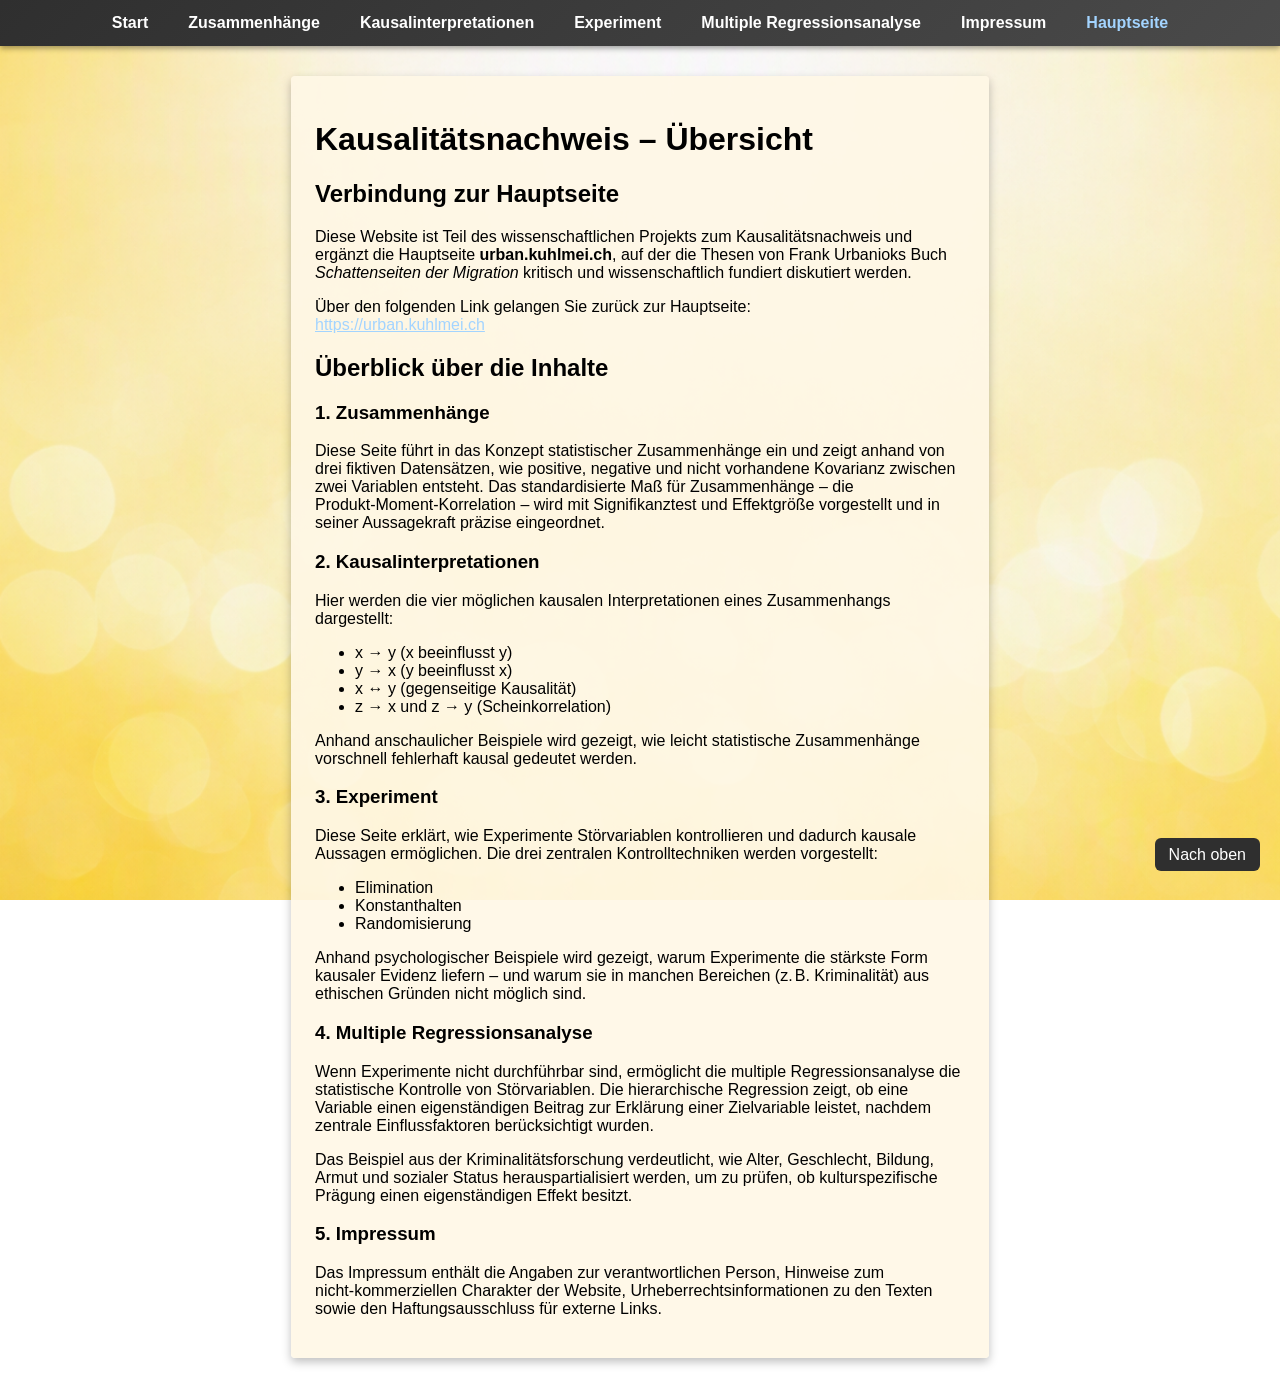
==== index.html @ a0647ce0 "Add files via upload" ====
<!DOCTYPE html>
<html lang="de">
<head>
    <meta charset="UTF-8">

    <title>Kausalitätsnachweis – Wissenschaftlicher Überblick</title>

    <meta name="description" content="Statistische Zusammenhänge, korrekte Kausalinterpretationen, experimentelle Kontrolle und multiple Regression – wissenschaftlicher Überblick.">

    <meta name="viewport" content="width=device-width, initial-scale=1.0">

    <!-- Google Site Verification -->
    <meta name="google-site-verification" content="DEIN_VERIFIKATIONSCODE_HIER">

    <!-- Google Analytics GA4 -->
    <script async src="https://www.googletagmanager.com/gtag/js?id=G-37CLNTBSNG"></script>
    <script>
        window.dataLayer = window.dataLayer || [];
        function gtag(){dataLayer.push(arguments);}
        gtag('js', new Date());
        gtag('config', 'G-37CLNTBSNG');
    </script>

    <!-- Gemeinsame CSS-Datei -->
    <link rel="stylesheet" href="style.css">

    <link rel="canonical" href="https://kausalitaetsnachweis.kuhlmei.ch/index.html">

<script type="application/ld+json">
{
  "@context": "https://schema.org",
  "@graph": [

    {
      "@type": "WebSite",
      "@id": "https://kausalitaetsnachweis.kuhlmei.ch/#website",
      "url": "https://kausalitaetsnachweis.kuhlmei.ch",
      "name": "Kausalitätsnachweis – Wissenschaftlicher Überblick",
      "inLanguage": "de"
    },

    {
      "@type": "WebPage",
      "@id": "https://kausalitaetsnachweis.kuhlmei.ch/index.html",
      "url": "https://kausalitaetsnachweis.kuhlmei.ch/index.html",
      "name": "Kausalitätsnachweis – Übersicht",
      "description": "Statistische Zusammenhänge, korrekte Kausalinterpretationen, experimentelle Kontrolle und multiple Regression – wissenschaftlicher Überblick.",
      "isPartOf": {
        "@id": "https://kausalitaetsnachweis.kuhlmei.ch/#website"
      },
      "breadcrumb": {
        "@id": "https://kausalitaetsnachweis.kuhlmei.ch/index.html#breadcrumb"
      },
      "inLanguage": "de"
    },

    {
      "@type": "BreadcrumbList",
      "@id": "https://kausalitaetsnachweis.kuhlmei.ch/index.html#breadcrumb",
      "itemListElement": [
        {
          "@type": "ListItem",
          "position": 1,
          "item": {
            "@id": "https://kausalitaetsnachweis.kuhlmei.ch",
            "name": "Startseite"
          }
        }
      ]
    },

    {
      "@type": "Article",
      "@id": "https://kausalitaetsnachweis.kuhlmei.ch/index.html#article",
      "mainEntityOfPage": {
        "@id": "https://kausalitaetsnachweis.kuhlmei.ch/index.html"
      },
      "headline": "Kausalitätsnachweis – Wissenschaftlicher Überblick",
      "alternativeHeadline": "Einführung in Zusammenhänge, Kausalinterpretationen, Experimente und multiple Regression",
      "description": "Überblick über statistische Zusammenhänge, korrekte Kausalinterpretationen, experimentelle Kontrolltechniken und multiple Regressionsanalyse. Mit Verbindung zur Hauptseite urban.kuhlmei.ch.",
      "author": {
        "@type": "Person",
        "name": "Dr. Eckehard Kuhlmei",
        "url": "https://urban.kuhlmei.ch"
      },
      "publisher": {
        "@type": "Person",
        "name": "Dr. Eckehard Kuhlmei"
      },
      "inLanguage": "de",
      "datePublished": "2026-09-14",
      "dateModified": "2026-09-14",
      "keywords": [
        "Kausalität",
        "Statistische Zusammenhänge",
        "Korrelation",
        "Kausalinterpretationen",
        "Experiment",
        "Randomisierung",
        "Elimination",
        "Konstanthalten",
        "Multiple Regressionsanalyse",
        "Hierarchische Regression",
        "Scheinkorrelation"
      ],
      "articleSection": [
        "Zusammenhänge",
        "Kausalinterpretationen",
        "Experimentelle Kontrolle",
        "Multiple Regression",
        "Projektübersicht"
      ]
    },

    {
      "@type": "FAQPage",
      "@id": "https://kausalitaetsnachweis.kuhlmei.ch/index.html#faq",
      "mainEntity": [
        {
          "@type": "Question",
          "name": "Was ist das Ziel dieser Website?",
          "acceptedAnswer": {
            "@type": "Answer",
            "text": "Die Website bietet eine wissenschaftliche Einführung in den Kausalitätsnachweis und erklärt statistische Zusammenhänge, korrekte Kausalinterpretationen, experimentelle Kontrolltechniken und multiple Regression."
          }
        },
        {
          "@type": "Question",
          "name": "Wie hängt diese Seite mit urban.kuhlmei.ch zusammen?",
          "acceptedAnswer": {
            "@type": "Answer",
            "text": "Sie ergänzt die Hauptseite urban.kuhlmei.ch, auf der die Thesen aus Frank Urbanioks Buch Schattenseiten der Migration wissenschaftlich diskutiert werden."
          }
        },
        {
          "@type": "Question",
          "name": "Welche Inhalte werden hier behandelt?",
          "acceptedAnswer": {
            "@type": "Answer",
            "text": "Die Seite umfasst Zusammenhänge, Kausalinterpretationen, Experimente, multiple Regressionsanalyse sowie ein Impressum."
          }
        }
      ]
    }

  ]
}
</script>

</head>

<body>

    <!-- Navigation -->
    <nav class="main-nav" aria-label="Hauptnavigation">
        <ul>
            <li><a href="index.html">Start</a></li>
            <li><a href="zusammenhaenge.html">Zusammenhänge</a></li>
            <li><a href="kausalinterpretationen.html">Kausalinterpretationen</a></li>
            <li><a href="experiment.html">Experiment</a></li>
            <li><a href="regressionsanalyse.html">Multiple Regressionsanalyse</a></li>
            <li><a href="impressum.html">Impressum</a></li>
            <li><a href="https://urban.kuhlmei.ch" style="color:#a3d4ff;">Hauptseite</a></li>
        </ul>
    </nav>

    <!-- Hauptinhalt -->
    <main class="page-wrapper">

        <h1>Kausalitätsnachweis – Übersicht</h1>

        <h2>Verbindung zur Hauptseite</h2>

        <p>Diese Website ist Teil des wissenschaftlichen Projekts zum Kausalitätsnachweis und ergänzt die Hauptseite 
        <strong>urban.kuhlmei.ch</strong>, auf der die Thesen von Frank Urbanioks Buch <em>Schattenseiten der Migration</em> kritisch und wissenschaftlich fundiert diskutiert werden.</p>

        <p>Über den folgenden Link gelangen Sie zurück zur Hauptseite:<br>
        <a href="https://urban.kuhlmei.ch" style="color:#a3d4ff;">https://urban.kuhlmei.ch</a></p>

        <h2>Überblick über die Inhalte</h2>

        <h3>1. Zusammenhänge</h3>
        <p>Diese Seite führt in das Konzept statistischer Zusammenhänge ein und zeigt anhand von drei fiktiven Datensätzen, wie positive, negative und nicht vorhandene Kovarianz zwischen zwei Variablen entsteht. Das standardisierte Maß für Zusammenhänge – die Produkt‑Moment‑Korrelation – wird mit Signifikanztest und Effektgröße vorgestellt und in seiner Aussagekraft präzise eingeordnet.</p>

        <h3>2. Kausalinterpretationen</h3>
        <p>Hier werden die vier möglichen kausalen Interpretationen eines Zusammenhangs dargestellt:</p>

        <ul>
            <li>x → y (x beeinflusst y)</li>
            <li>y → x (y beeinflusst x)</li>
            <li>x ↔ y (gegenseitige Kausalität)</li>
            <li>z → x und z → y (Scheinkorrelation)</li>
        </ul>

        <p>Anhand anschaulicher Beispiele wird gezeigt, wie leicht statistische Zusammenhänge vorschnell fehlerhaft kausal gedeutet werden.</p>

        <h3>3. Experiment</h3>
        <p>Diese Seite erklärt, wie Experimente Störvariablen kontrollieren und dadurch kausale Aussagen ermöglichen. Die drei zentralen Kontrolltechniken werden vorgestellt:</p>

        <ul>
            <li>Elimination</li>
            <li>Konstanthalten</li>
            <li>Randomisierung</li>
        </ul>

        <p>Anhand psychologischer Beispiele wird gezeigt, warum Experimente die stärkste Form kausaler Evidenz liefern – und warum sie in manchen Bereichen (z. B. Kriminalität) aus ethischen Gründen nicht möglich sind.</p>

        <h3>4. Multiple Regressionsanalyse</h3>
        <p>Wenn Experimente nicht durchführbar sind, ermöglicht die multiple Regressionsanalyse die statistische Kontrolle von Störvariablen. Die hierarchische Regression zeigt, ob eine Variable einen eigenständigen Beitrag zur Erklärung einer Zielvariable leistet, nachdem zentrale Einflussfaktoren berücksichtigt wurden.</p>

        <p>Das Beispiel aus der Kriminalitätsforschung verdeutlicht, wie Alter, Geschlecht, Bildung, Armut und sozialer Status herauspartialisiert werden, um zu prüfen, ob kulturspezifische Prägung einen eigenständigen Effekt besitzt.</p>

        <h3>5. Impressum</h3>
        <p>Das Impressum enthält die Angaben zur verantwortlichen Person, Hinweise zum nicht‑kommerziellen Charakter der Website, Urheberrechtsinformationen zu den Texten sowie den Haftungsausschluss für externe Links.</p>

    </main>

    <!-- Button Nach oben -->
    <p class="back-to-top-wrapper" style="position:fixed; bottom:20px; right:20px;">
        <a href="#top" class="back-to-top">Nach oben</a>
    </p>

</body>
</html>
---- style.css ----
/* ---------------------------------------------------------
   GLOBAL
--------------------------------------------------------- */

body {
    margin: 0;
    font-family: Arial, sans-serif;
    background-image: url("hintergkn.png");
    background-size: cover;
    background-position: center;
    background-attachment: fixed;
    color: #000;
}

/* ---------------------------------------------------------
   NAVIGATION – Marmor-Dunkelgrau, glänzend, zentriert
--------------------------------------------------------- */

.main-nav {
    background: linear-gradient(135deg, #2f2f2f, #4a4a4a);
    color: #ffffff;
    box-shadow: 0 2px 6px rgba(0,0,0,0.4);
}

.main-nav ul {
    list-style: none;
    margin: 0;
    padding: 0;

    display: flex;
    justify-content: center;      /* ZENTRIERTE NAVIGATION */
    align-items: center;
}

.main-nav li {
    margin: 0;
}

.main-nav a {
    display: block;
    padding: 14px 20px;
    color: #ffffff;
    text-decoration: none;
    font-weight: 600;
}

.main-nav a:hover {
    background-color: rgba(255,255,255,0.15);
}

/* ---------------------------------------------------------
   PAGE WRAPPER – Cremeweiß, Opazität 0.9, schmal
--------------------------------------------------------- */

.page-wrapper {
    max-width: 650px;             /* wissenschaftlich schmale Breite */
    margin: 30px auto;
    padding: 24px;
    background-color: rgba(255, 248, 230, 0.9);
    box-shadow: 0 4px 10px rgba(0,0,0,0.25);
    border-radius: 4px;
}

/* ---------------------------------------------------------
   TEXT & BILDER
--------------------------------------------------------- */

.page-wrapper img {
    width: 100%;                  /* exakt Textbreite */
    height: auto;
    margin: 20px 0;
    display: block;
}

/* ---------------------------------------------------------
   RESPONSIVE DESIGN – unter 600px Navigation vertikal
--------------------------------------------------------- */

@media (max-width: 600px) {

    .main-nav ul {
        flex-direction: column;   /* vertikal */
        justify-content: center;  /* weiterhin zentriert */
    }

    .main-nav a {
        border-top: 1px solid rgba(255,255,255,0.2);
        text-align: center;       /* Text ebenfalls zentriert */
    }

    .page-wrapper {
        max-width: 90%;           /* flexible Breite */
        margin: 15px auto;
        padding: 18px;
    }
}

.back-to-top {
    background-color: #2f2f2f; /* oder deine Nav-Farbe */
    color: white;
    padding: 8px 14px;
    border-radius: 6px;
    text-decoration: none;
}
.back-to-top:hover {
    background-color: #3399ff;
}

.supersmall {
  font-size: 0.7em;
  vertical-align: super;
}
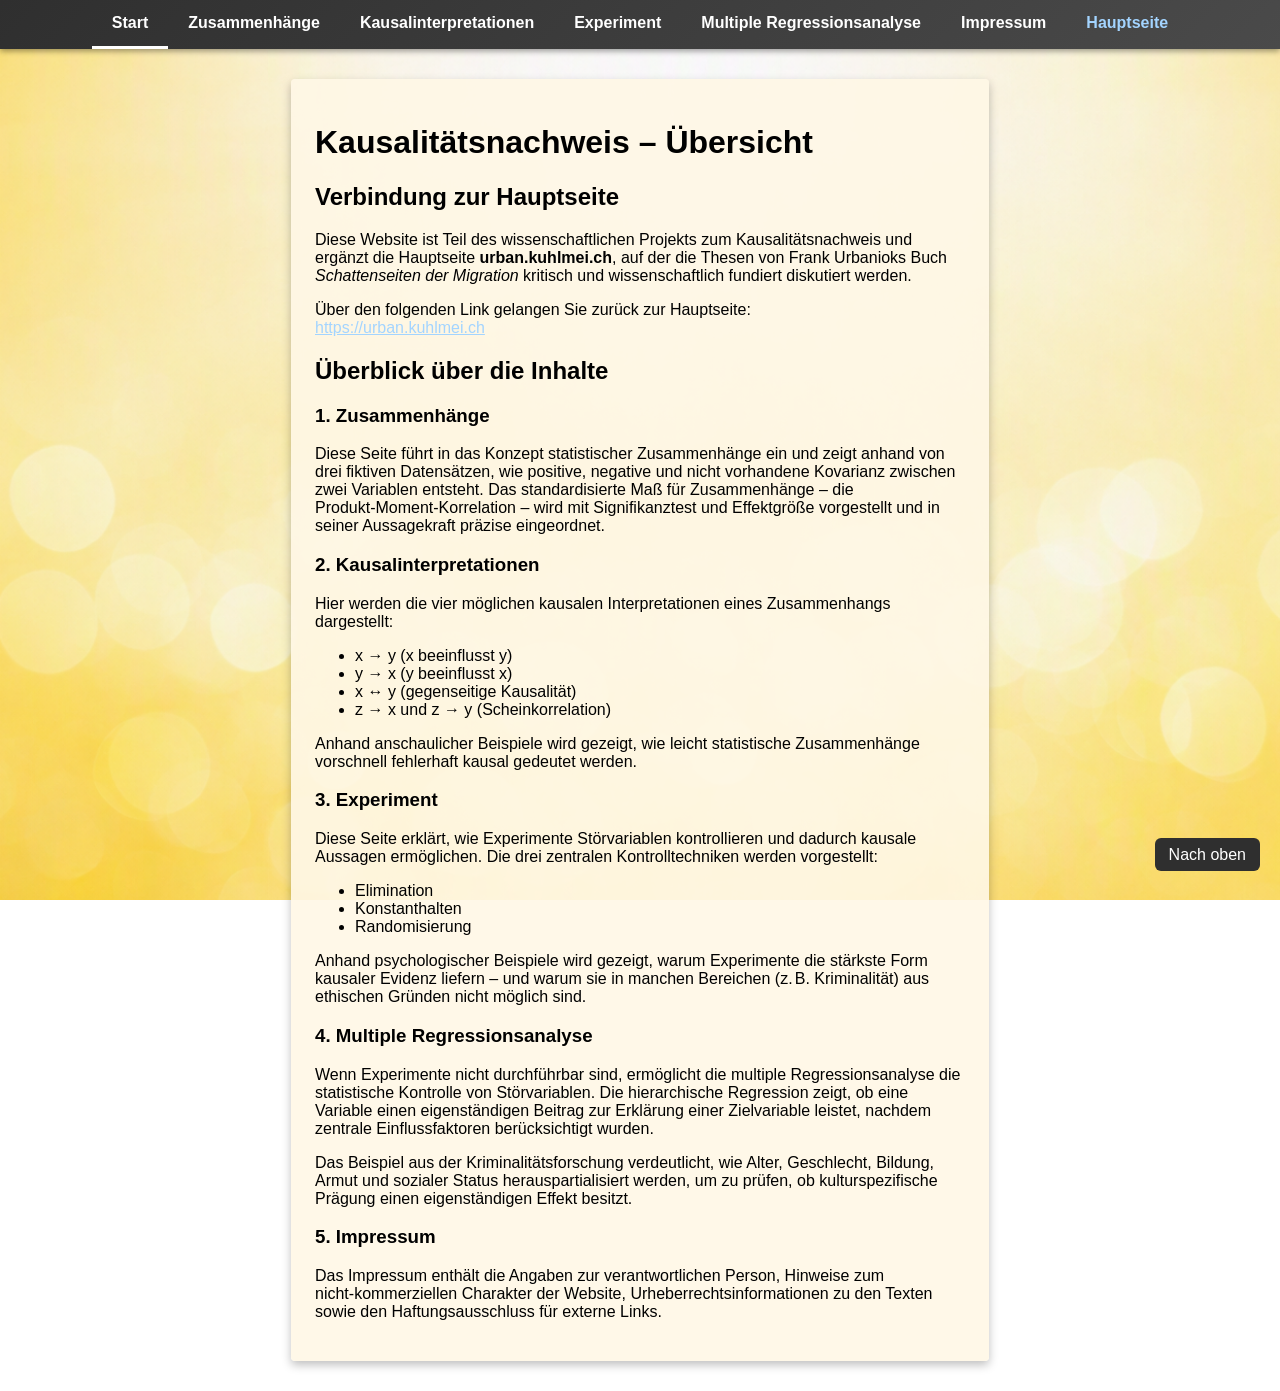
==== commit ca67aa87: "Add files via upload" ====
--- a/index.html
+++ b/index.html
@@ -6,6 +6,8 @@
     <title>Kausalitätsnachweis – Wissenschaftlicher Überblick</title>
 
     <meta name="description" content="Statistische Zusammenhänge, korrekte Kausalinterpretationen, experimentelle Kontrolle und multiple Regression – wissenschaftlicher Überblick.">
+
+    <meta name="author" content="Eckehard Kuhlmei">
 
     <meta name="viewport" content="width=device-width, initial-scale=1.0">
 
@@ -154,7 +156,7 @@
     <!-- Navigation -->
     <nav class="main-nav" aria-label="Hauptnavigation">
         <ul>
-            <li><a href="index.html">Start</a></li>
+            <li><a href="index.html" class="active">Start</a></li>
             <li><a href="zusammenhaenge.html">Zusammenhänge</a></li>
             <li><a href="kausalinterpretationen.html">Kausalinterpretationen</a></li>
             <li><a href="experiment.html">Experiment</a></li>
--- a/style.css
+++ b/style.css
@@ -28,7 +28,7 @@
     padding: 0;
 
     display: flex;
-    justify-content: center;      /* ZENTRIERTE NAVIGATION */
+    justify-content: center;
     align-items: center;
 }
 
@@ -42,10 +42,22 @@
     color: #ffffff;
     text-decoration: none;
     font-weight: 600;
+
+    border-bottom: 3px solid transparent;   /* Basislinie unsichtbar */
 }
 
+/* Hover-Effekt */
 .main-nav a:hover {
     background-color: rgba(255,255,255,0.15);
+}
+
+/* ---------------------------------------------------------
+   AKTIVER NAVIGATIONSPUNKT – Unterstrichen
+--------------------------------------------------------- */
+
+.main-nav a.active {
+    border-bottom: 3px solid #ffffff;       /* klare Unterstreichung */
+    text-underline-offset: 4px;
 }
 
 /* ---------------------------------------------------------
@@ -53,7 +65,7 @@
 --------------------------------------------------------- */
 
 .page-wrapper {
-    max-width: 650px;             /* wissenschaftlich schmale Breite */
+    max-width: 650px;
     margin: 30px auto;
     padding: 24px;
     background-color: rgba(255, 248, 230, 0.9);
@@ -66,7 +78,7 @@
 --------------------------------------------------------- */
 
 .page-wrapper img {
-    width: 100%;                  /* exakt Textbreite */
+    width: 100%;
     height: auto;
     margin: 20px 0;
     display: block;
@@ -79,34 +91,43 @@
 @media (max-width: 600px) {
 
     .main-nav ul {
-        flex-direction: column;   /* vertikal */
-        justify-content: center;  /* weiterhin zentriert */
+        flex-direction: column;
+        justify-content: center;
     }
 
     .main-nav a {
         border-top: 1px solid rgba(255,255,255,0.2);
-        text-align: center;       /* Text ebenfalls zentriert */
+        text-align: center;
     }
 
     .page-wrapper {
-        max-width: 90%;           /* flexible Breite */
+        max-width: 90%;
         margin: 15px auto;
         padding: 18px;
     }
 }
 
+/* ---------------------------------------------------------
+   BACK TO TOP BUTTON
+--------------------------------------------------------- */
+
 .back-to-top {
-    background-color: #2f2f2f; /* oder deine Nav-Farbe */
+    background-color: #2f2f2f;
     color: white;
     padding: 8px 14px;
     border-radius: 6px;
     text-decoration: none;
 }
+
 .back-to-top:hover {
     background-color: #3399ff;
 }
 
+/* ---------------------------------------------------------
+   SUPERSMALL
+--------------------------------------------------------- */
+
 .supersmall {
-  font-size: 0.7em;
-  vertical-align: super;
+    font-size: 0.7em;
+    vertical-align: super;
 }
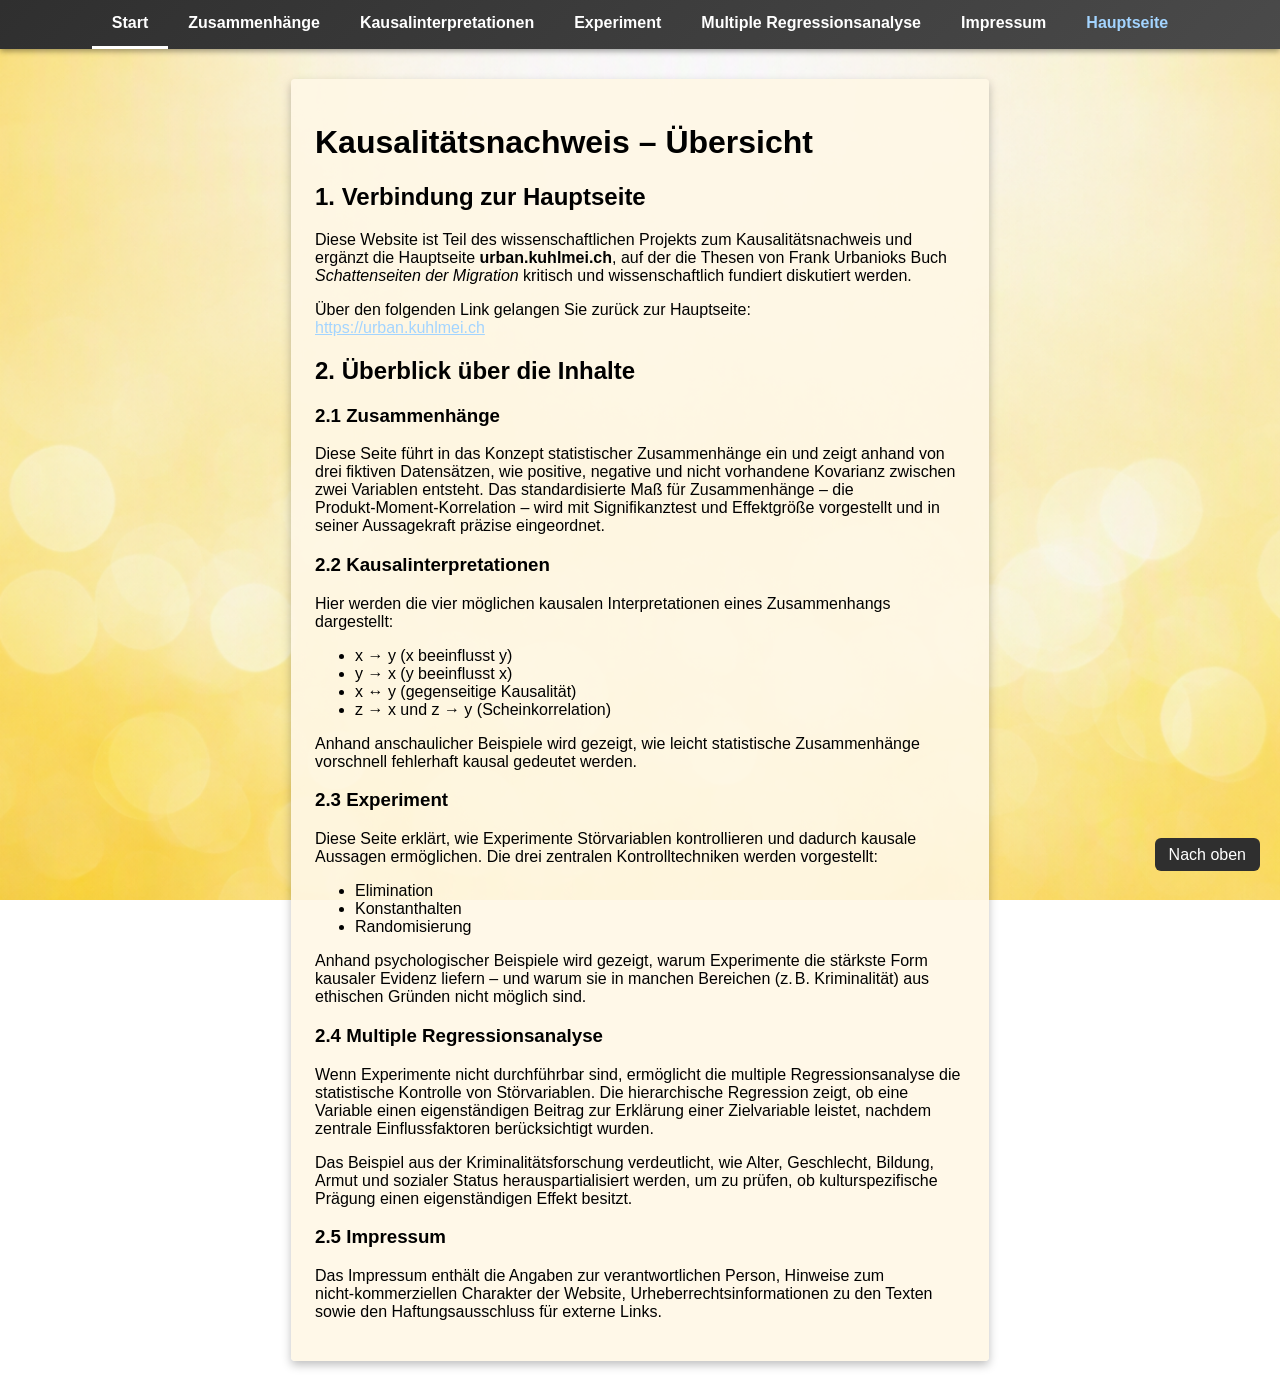
==== commit a0ac1191: "Add files via upload" ====
--- a/index.html
+++ b/index.html
@@ -10,9 +10,6 @@
     <meta name="author" content="Eckehard Kuhlmei">
 
     <meta name="viewport" content="width=device-width, initial-scale=1.0">
-
-    <!-- Google Site Verification -->
-    <meta name="google-site-verification" content="DEIN_VERIFIKATIONSCODE_HIER">
 
     <!-- Google Analytics GA4 -->
     <script async src="https://www.googletagmanager.com/gtag/js?id=G-37CLNTBSNG"></script>
@@ -171,7 +168,7 @@
 
         <h1>Kausalitätsnachweis – Übersicht</h1>
 
-        <h2>Verbindung zur Hauptseite</h2>
+        <h2>1. Verbindung zur Hauptseite</h2>
 
         <p>Diese Website ist Teil des wissenschaftlichen Projekts zum Kausalitätsnachweis und ergänzt die Hauptseite 
         <strong>urban.kuhlmei.ch</strong>, auf der die Thesen von Frank Urbanioks Buch <em>Schattenseiten der Migration</em> kritisch und wissenschaftlich fundiert diskutiert werden.</p>
@@ -179,12 +176,12 @@
         <p>Über den folgenden Link gelangen Sie zurück zur Hauptseite:<br>
         <a href="https://urban.kuhlmei.ch" style="color:#a3d4ff;">https://urban.kuhlmei.ch</a></p>
 
-        <h2>Überblick über die Inhalte</h2>
-
-        <h3>1. Zusammenhänge</h3>
+        <h2>2. Überblick über die Inhalte</h2>
+
+        <h3>2.1 Zusammenhänge</h3>
         <p>Diese Seite führt in das Konzept statistischer Zusammenhänge ein und zeigt anhand von drei fiktiven Datensätzen, wie positive, negative und nicht vorhandene Kovarianz zwischen zwei Variablen entsteht. Das standardisierte Maß für Zusammenhänge – die Produkt‑Moment‑Korrelation – wird mit Signifikanztest und Effektgröße vorgestellt und in seiner Aussagekraft präzise eingeordnet.</p>
 
-        <h3>2. Kausalinterpretationen</h3>
+        <h3>2.2 Kausalinterpretationen</h3>
         <p>Hier werden die vier möglichen kausalen Interpretationen eines Zusammenhangs dargestellt:</p>
 
         <ul>
@@ -196,7 +193,7 @@
 
         <p>Anhand anschaulicher Beispiele wird gezeigt, wie leicht statistische Zusammenhänge vorschnell fehlerhaft kausal gedeutet werden.</p>
 
-        <h3>3. Experiment</h3>
+        <h3>2.3 Experiment</h3>
         <p>Diese Seite erklärt, wie Experimente Störvariablen kontrollieren und dadurch kausale Aussagen ermöglichen. Die drei zentralen Kontrolltechniken werden vorgestellt:</p>
 
         <ul>
@@ -207,12 +204,12 @@
 
         <p>Anhand psychologischer Beispiele wird gezeigt, warum Experimente die stärkste Form kausaler Evidenz liefern – und warum sie in manchen Bereichen (z. B. Kriminalität) aus ethischen Gründen nicht möglich sind.</p>
 
-        <h3>4. Multiple Regressionsanalyse</h3>
+        <h3>2.4 Multiple Regressionsanalyse</h3>
         <p>Wenn Experimente nicht durchführbar sind, ermöglicht die multiple Regressionsanalyse die statistische Kontrolle von Störvariablen. Die hierarchische Regression zeigt, ob eine Variable einen eigenständigen Beitrag zur Erklärung einer Zielvariable leistet, nachdem zentrale Einflussfaktoren berücksichtigt wurden.</p>
 
         <p>Das Beispiel aus der Kriminalitätsforschung verdeutlicht, wie Alter, Geschlecht, Bildung, Armut und sozialer Status herauspartialisiert werden, um zu prüfen, ob kulturspezifische Prägung einen eigenständigen Effekt besitzt.</p>
 
-        <h3>5. Impressum</h3>
+        <h3>2.5 Impressum</h3>
         <p>Das Impressum enthält die Angaben zur verantwortlichen Person, Hinweise zum nicht‑kommerziellen Charakter der Website, Urheberrechtsinformationen zu den Texten sowie den Haftungsausschluss für externe Links.</p>
 
     </main>
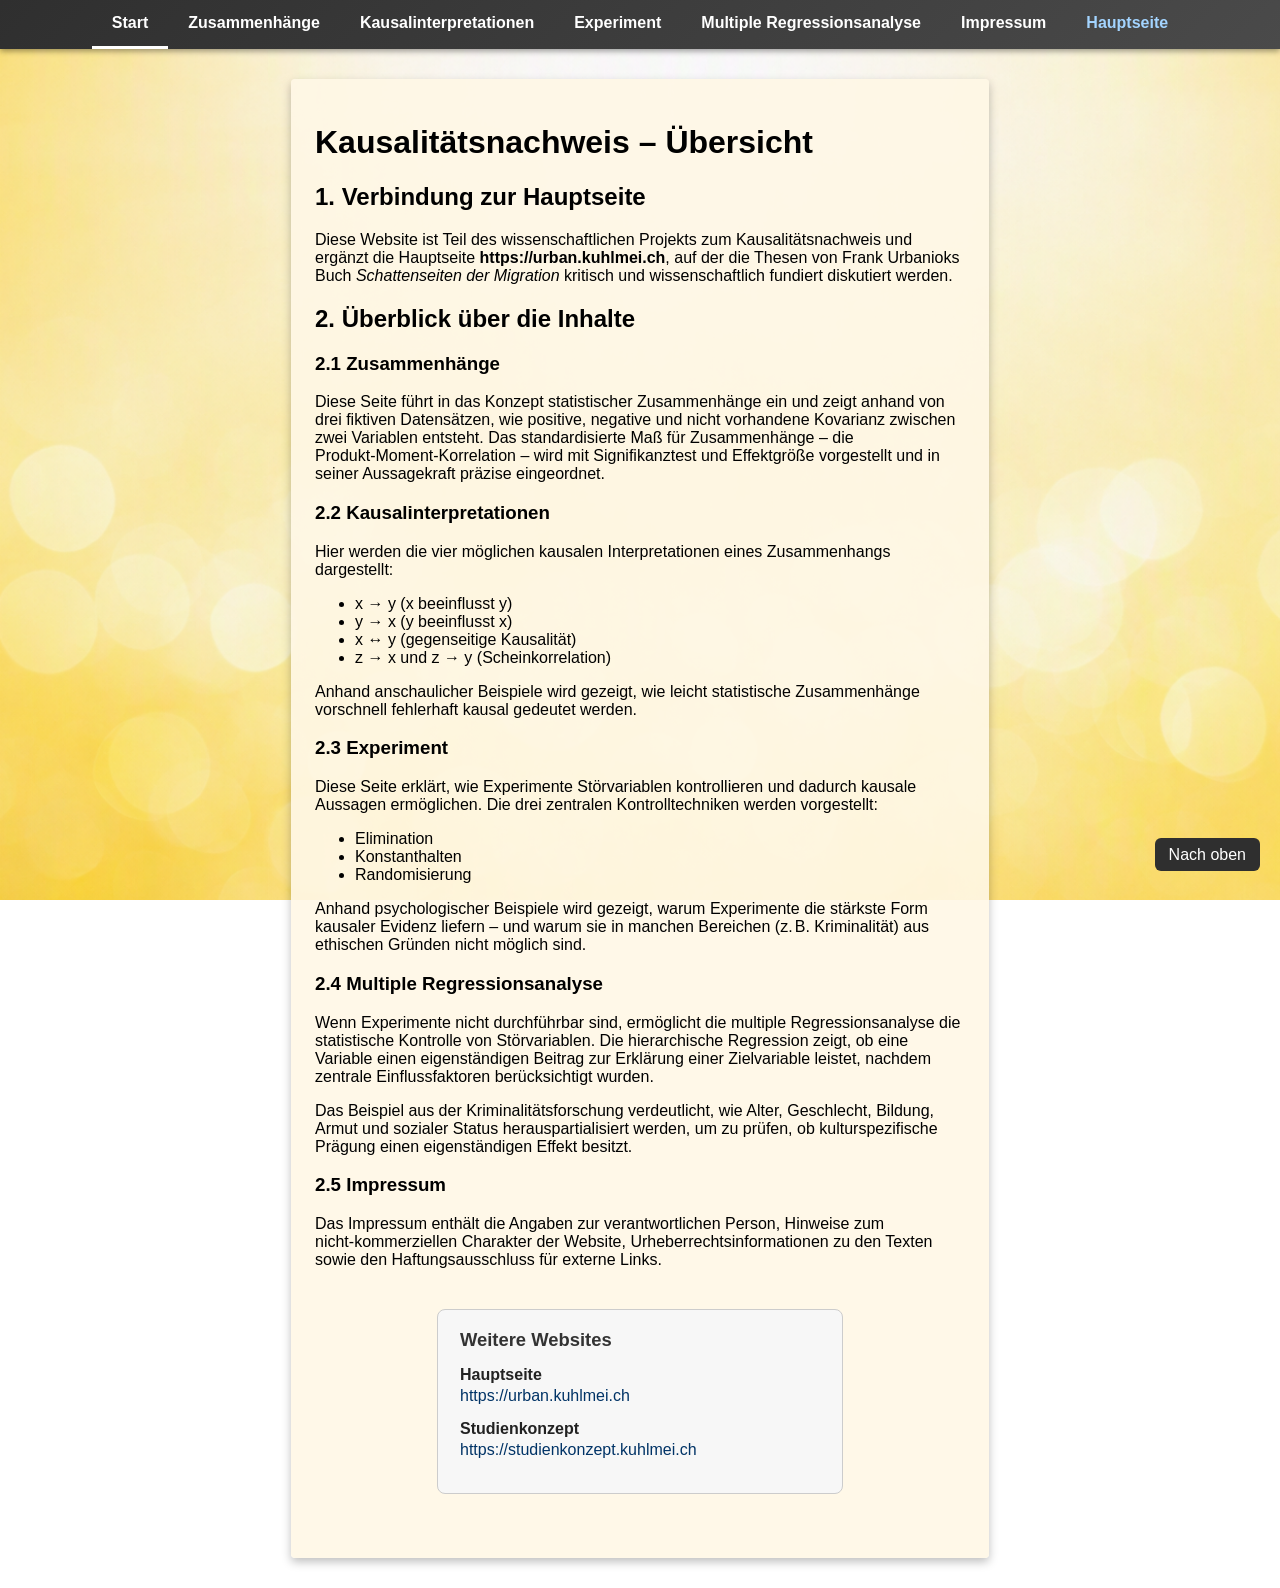
==== commit ad811677: "Add files via upload" ====
--- a/index.html
+++ b/index.html
@@ -171,11 +171,9 @@
         <h2>1. Verbindung zur Hauptseite</h2>
 
         <p>Diese Website ist Teil des wissenschaftlichen Projekts zum Kausalitätsnachweis und ergänzt die Hauptseite 
-        <strong>urban.kuhlmei.ch</strong>, auf der die Thesen von Frank Urbanioks Buch <em>Schattenseiten der Migration</em> kritisch und wissenschaftlich fundiert diskutiert werden.</p>
-
-        <p>Über den folgenden Link gelangen Sie zurück zur Hauptseite:<br>
-        <a href="https://urban.kuhlmei.ch" style="color:#a3d4ff;">https://urban.kuhlmei.ch</a></p>
-
+        <strong>https://urban.kuhlmei.ch</strong>, auf der die Thesen von Frank Urbanioks Buch <em>Schattenseiten der Migration</em> kritisch und wissenschaftlich fundiert diskutiert werden.</p>
+
+        
         <h2>2. Überblick über die Inhalte</h2>
 
         <h3>2.1 Zusammenhänge</h3>
@@ -212,7 +210,29 @@
         <h3>2.5 Impressum</h3>
         <p>Das Impressum enthält die Angaben zur verantwortlichen Person, Hinweise zum nicht‑kommerziellen Charakter der Website, Urheberrechtsinformationen zu den Texten sowie den Haftungsausschluss für externe Links.</p>
 
+
+        <div class="linkbox small-centered">
+
+    <h3>Weitere Websites</h3>
+
+    <div class="item">
+        <span>Hauptseite</span>
+        <a href="https://urban.kuhlmei.ch" target="_blank">
+            https://urban.kuhlmei.ch
+        </a>
+    </div>
+
+    <div class="item">
+        <span>Studienkonzept</span>
+        <a href="https://studienkonzept.kuhlmei.ch" target="_blank">
+            https://studienkonzept.kuhlmei.ch
+        </a>
+    </div>
+
+</div>
+
     </main>
+
 
     <!-- Button Nach oben -->
     <p class="back-to-top-wrapper" style="position:fixed; bottom:20px; right:20px;">
--- a/style.css
+++ b/style.css
@@ -131,3 +131,53 @@
     font-size: 0.7em;
     vertical-align: super;
 }
+
+
+.linkbox {
+    border: 1px solid #ccc;
+    background: #f7f7f7;
+    padding: 25px;
+    border-radius: 8px;
+    max-width: 650px;
+    margin-top: 40px;
+}
+
+.linkbox h3 {
+    margin-top: 0;
+    margin-bottom: 15px;
+    font-size: 1.15em;
+    color: #333;
+}
+
+.linkbox .section {
+    margin-top: 30px;
+}
+
+.item {
+    margin-bottom: 15px;
+}
+
+.item span {
+    font-weight: 600;
+    display: block;
+    margin-bottom: 3px;
+    color: #222;
+}
+
+.item a {
+    color: #003366;
+    text-decoration: none;
+    word-break: break-all;
+}
+
+.item a:hover {
+    text-decoration: underline;
+}
+
+.linkbox.small-centered {
+    width: 360px;
+    margin: 2.5rem auto;   /* zentriert */
+    padding: 1.2rem 1.4rem;
+    text-align: left;
+}
+
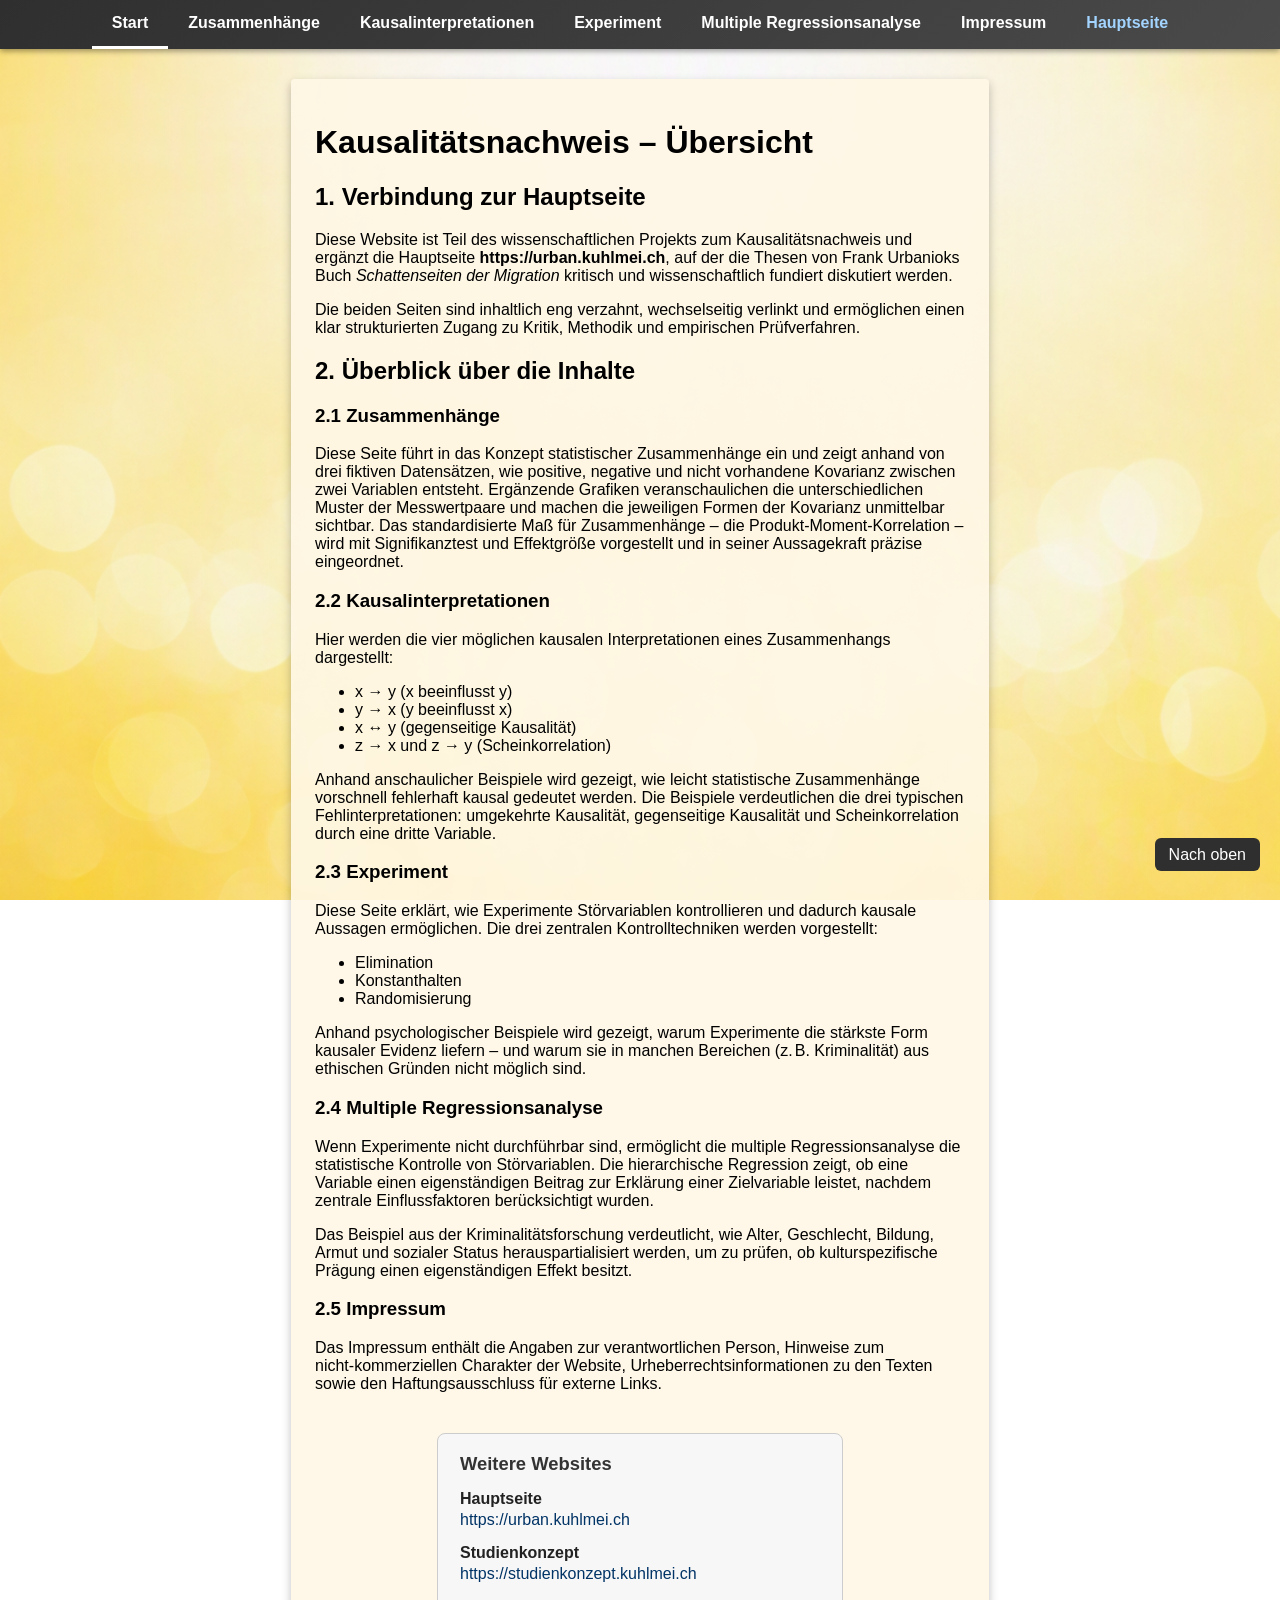
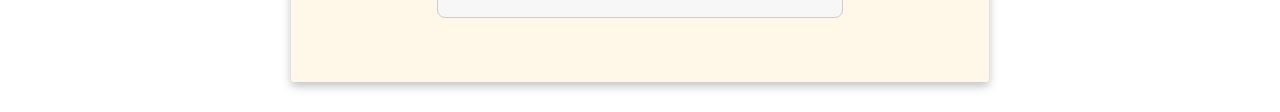
==== commit 7297caa2: "Add files via upload" ====
--- a/index.html
+++ b/index.html
@@ -173,11 +173,18 @@
         <p>Diese Website ist Teil des wissenschaftlichen Projekts zum Kausalitätsnachweis und ergänzt die Hauptseite 
         <strong>https://urban.kuhlmei.ch</strong>, auf der die Thesen von Frank Urbanioks Buch <em>Schattenseiten der Migration</em> kritisch und wissenschaftlich fundiert diskutiert werden.</p>
 
+        <p>Die beiden Seiten sind inhaltlich eng verzahnt, wechselseitig verlinkt und ermöglichen einen klar strukturierten Zugang zu Kritik,
+         Methodik und empirischen Prüfverfahren.</p>
         
         <h2>2. Überblick über die Inhalte</h2>
 
         <h3>2.1 Zusammenhänge</h3>
-        <p>Diese Seite führt in das Konzept statistischer Zusammenhänge ein und zeigt anhand von drei fiktiven Datensätzen, wie positive, negative und nicht vorhandene Kovarianz zwischen zwei Variablen entsteht. Das standardisierte Maß für Zusammenhänge – die Produkt‑Moment‑Korrelation – wird mit Signifikanztest und Effektgröße vorgestellt und in seiner Aussagekraft präzise eingeordnet.</p>
+        <p>Diese Seite führt in das Konzept statistischer Zusammenhänge ein und zeigt anhand von drei fiktiven Datensätzen,
+           wie positive, negative und nicht vorhandene Kovarianz zwischen zwei Variablen entsteht.
+           Ergänzende Grafiken veranschaulichen die unterschiedlichen Muster der Messwertpaare und machen
+           die jeweiligen Formen der Kovarianz unmittelbar sichtbar. 
+           Das standardisierte Maß für Zusammenhänge – die Produkt‑Moment‑Korrelation – wird mit Signifikanztest
+           und Effektgröße vorgestellt und in seiner Aussagekraft präzise eingeordnet.</p>
 
         <h3>2.2 Kausalinterpretationen</h3>
         <p>Hier werden die vier möglichen kausalen Interpretationen eines Zusammenhangs dargestellt:</p>
@@ -189,7 +196,9 @@
             <li>z → x und z → y (Scheinkorrelation)</li>
         </ul>
 
-        <p>Anhand anschaulicher Beispiele wird gezeigt, wie leicht statistische Zusammenhänge vorschnell fehlerhaft kausal gedeutet werden.</p>
+        <p>Anhand anschaulicher Beispiele wird gezeigt, wie leicht statistische Zusammenhänge vorschnell fehlerhaft kausal gedeutet werden.
+          Die Beispiele verdeutlichen die drei typischen Fehlinterpretationen: umgekehrte Kausalität, gegenseitige Kausalität und Scheinkorrelation durch eine dritte Variable.
+        </p>
 
         <h3>2.3 Experiment</h3>
         <p>Diese Seite erklärt, wie Experimente Störvariablen kontrollieren und dadurch kausale Aussagen ermöglichen. Die drei zentralen Kontrolltechniken werden vorgestellt:</p>
